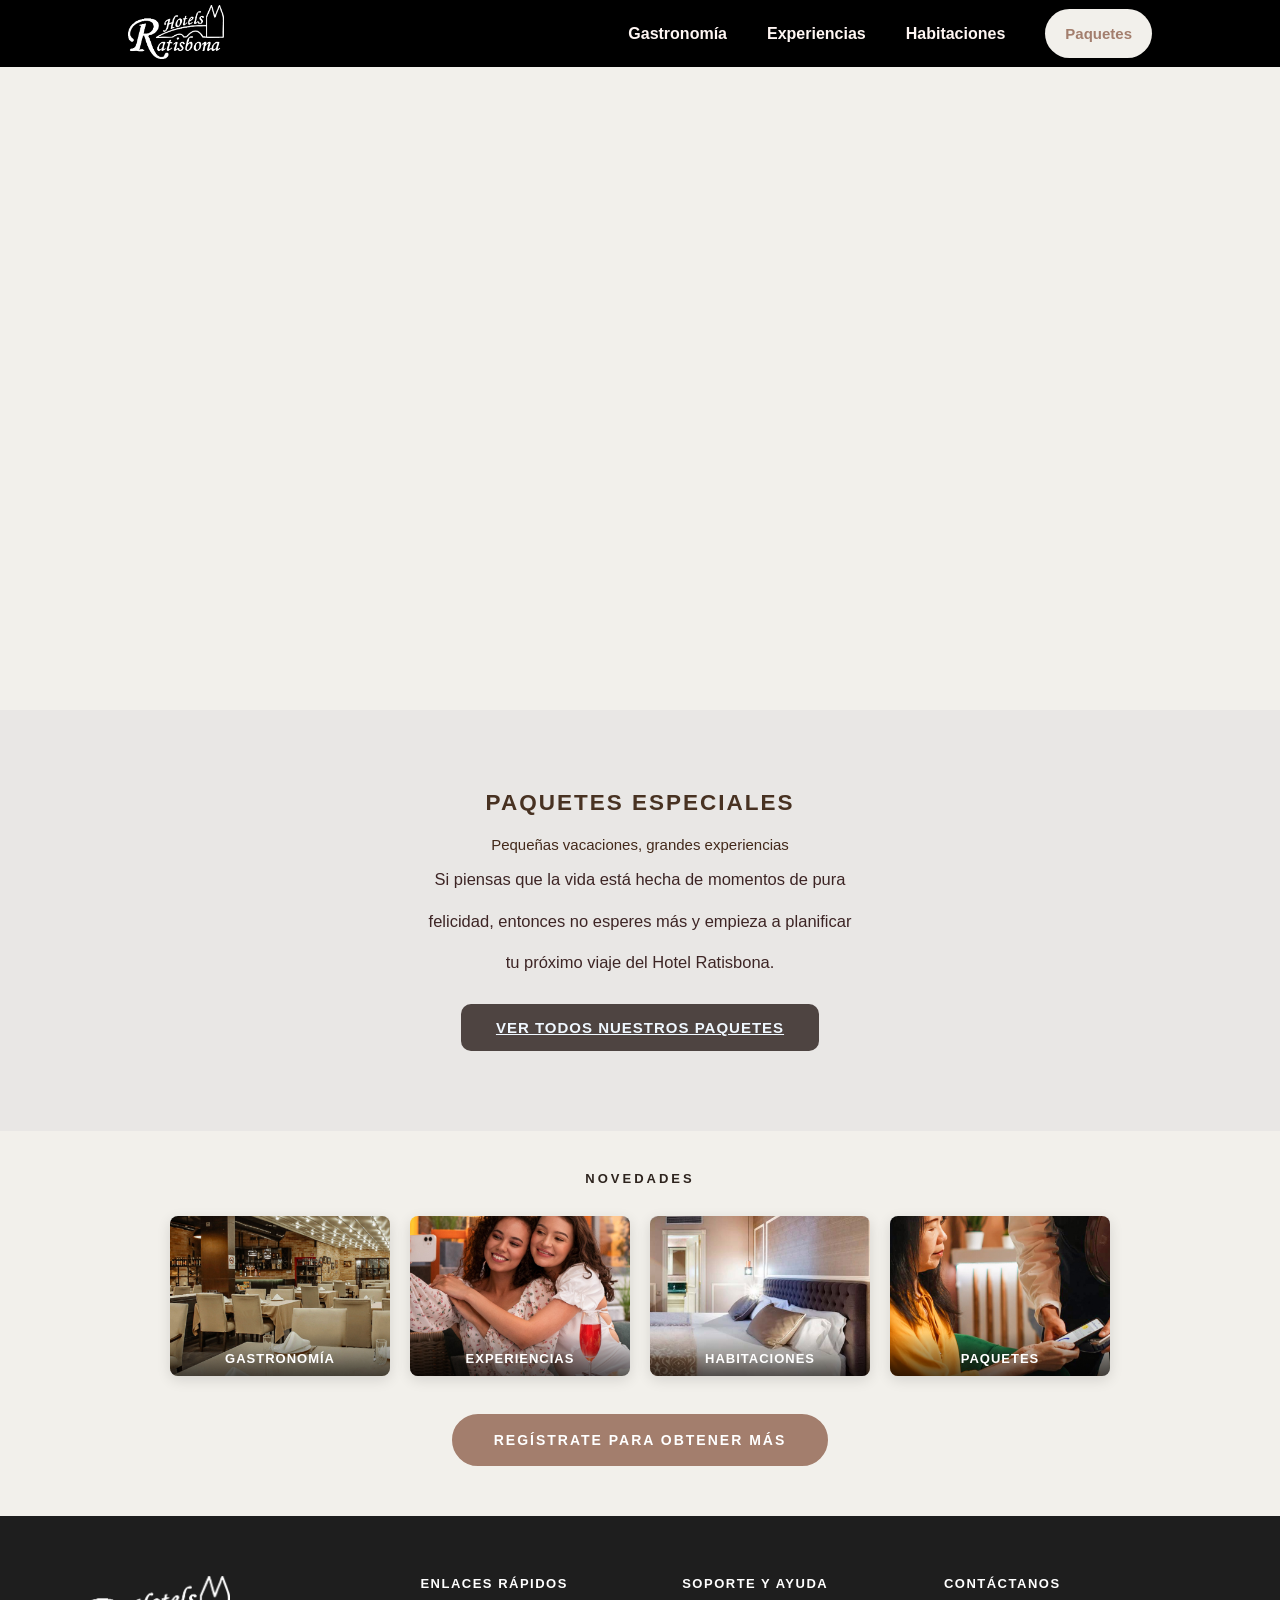
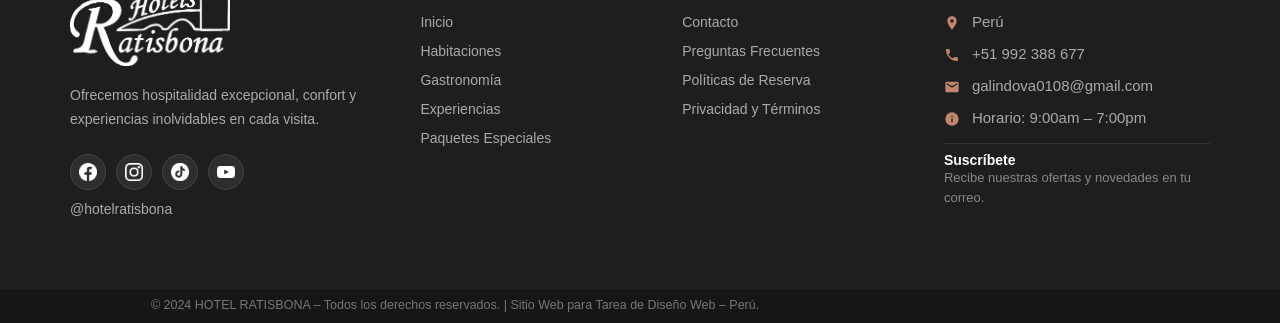
==== Index.html @ d08d3296 "Add files via upload" ====
<!DOCTYPE html>
<html lang="es">
<head>

    <meta charset="UTF-8">
    <meta name="language" content="spanish">
    <meta name="copyright" content="Hotel Ratisbona">
    <meta name="author" content="Valeria Galindo">
    <meta name="audience" content="all">
    <meta name="description" content="Descripción longitud 150">
    <meta name="keywords" content="Hospedaje, Comodidad, Calidez">
    <meta name="robots" content="index, all follow">
    <meta name="category" content="hospedaje">
    <meta name="viewport" content="width=device, initial-scale=1, maxinum-scale=1">
    <link reel="icon" type="image/x-icon" href="imagenes">
    <meta itemprop="telephone" content="992388677">
    <title>Hotel Ratisbona | Inicio</title>
    <link rel="shortcut icon" href="IMG1/icon.jpeg">
    <link rel="stylesheet" href="estilo-web-hotel.css">
    <link rel="stylesheet" href="CSS/bloques-habitaciones.css">
    <link rel="stylesheet" href="CSS/estilo-paquetes-especiales.css">
</head>

<body>
    <header class="header">
        <div class="Logo">
            <a href="Index.html">
                <img src="IMG1/logo02.png" width="20%">
            </a>
        </div>
        <nav>
            <ul class="nav-links">
                <li><a href="gastronomia.html">Gastronomía</a></li>
                <li><a href="experiencias.html">Experiencias</a></li>
                <li><a href="habitaciones.html">Habitaciones</a></li>
            </ul>
        </nav>
        <a class="btn" href="paquetes.html"><button>Paquetes</button></a>
    </header>

    <section>
        <video autoplay loop muted width="100%">
            <source src="VIDEO/videodebanner.mp4" type="video/mp4">
        </video>
    </section>

    <section class="promo-section">
        <div class="content-wrapper">
            <span class="subtitle">PAQUETES ESPECIALES</span>
            <h1>Pequeñas vacaciones, grandes experiencias</h1>
            <p>Si piensas que la vida está hecha de momentos de pura</p>
                <p>felicidad, entonces no esperes más y empieza a planificar</p>
                <p>tu próximo viaje del Hotel Ratisbona.</p>
            <a href="paquetes.html" class="btn-cta">VER TODOS NUESTROS PAQUETES</a>

        </div>
    </section>

    <section class="novedades-section">
        <h4 class="novedades-title">NOVEDADES</h4>
        <div class="novedades-grid">
            <a href="gastronomia.html" class="novedad-item">
                <img src="IMG1/restaurante.jpg" alt="Gastronomía">
                <span>Gastronomía</span>
            </a>
            <a href="experiencias.html" class="novedad-item">
                <img src="IMG1/experiencias.jpg" alt="Experiencias">
                <span>Experiencias</span>
            </a>
            <a href="habitaciones.html" class="novedad-item">
                <img src="IMG1/habitaciones.jpg" alt="Habitaciones">
                <span>Habitaciones</span>
            </a>
            <a href="paquetes.html" class="novedad-item">
                <img src="IMG1/paquetes.jpg" alt="Paquetes">
                <span>Paquetes</span>
            </a>

        </div>

        <!-- Botón de registro -->
        <div class="novedades-cta">
            <a href="formulario/formulario-web.html" class="btn-registro">REGÍSTRATE PARA OBTENER MÁS</a>
        </div>
    </section>

    <footer class="footer">
        <div class="footer-main">
            <!-- Columna 1: Marca -->
            <div class="footer-brand">
                <img src="IMG1/logo02.png" alt="Hotel Ratisbona" class="footer-logo">
                <p>Ofrecemos hospitalidad excepcional, confort y experiencias inolvidables en cada visita.</p>
                <div class="footer-social">
                    <a href="https://www.facebook.com/?locale=es_LA" target="_blank" title="Facebook">
                        <img src="IMG1/img-iconos/facebook.png" alt="Facebook">
                    </a>
                    <a href="https://www.instagram.com/?hl=es" target="_blank" title="Instagram">
                        <img src="IMG1/img-iconos/instagram.png" alt="Instagram">
                    </a>
                    <a href="https://www.tiktok.com/es-419/" target="_blank" title="TikTok">
                        <img src="IMG1/img-iconos/tiktok.png" alt="TikTok">
                    </a>
                    <a href="https://www.youtube.com/" target="_blank" title="YouTube">
                        <img src="IMG1/img-iconos/youtube.png" alt="YouTube">
                    </a>
                </div>
                <p class="footer-social-handle">@hotelratisbona</p>
            </div>

            <!-- Columna 2: Enlaces Rápidos -->
            <div class="footer-col">
                <h4>ENLACES RÁPIDOS</h4>
                <ul>
                    <li><a href="Index.html">Inicio</a></li>
                    <li><a href="habitaciones.html">Habitaciones</a></li>
                    <li><a href="gastronomia.html">Gastronomía</a></li>
                    <li><a href="experiencias.html">Experiencias</a></li>
                    <li><a href="paquetes.html">Paquetes Especiales</a></li>
                </ul>
            </div>

            <!-- Columna 3: Soporte y Ayuda -->
            <div class="footer-col">
                <h4>SOPORTE Y AYUDA</h4>
                <ul>
                    <li><a href="#">Contacto</a></li>
                    <li><a href="#">Preguntas Frecuentes</a></li>
                    <li><a href="#">Políticas de Reserva</a></li>
                    <li><a href="#">Privacidad y Términos</a></li>
                </ul>
            </div>

            <!-- Columna 4: Contáctanos -->
            <div class="footer-contact">
                <h4>CONTÁCTANOS</h4>
                <div class="footer-contact-item">
                    <svg xmlns="http://www.w3.org/2000/svg" width="16" height="16" fill="currentColor" viewBox="0 0 24 24"><path d="M12 2C8.13 2 5 5.13 5 9c0 5.25 7 13 7 13s7-7.75 7-13c0-3.87-3.13-7-7-7zm0 9.5c-1.38 0-2.5-1.12-2.5-2.5s1.12-2.5 2.5-2.5 2.5 1.12 2.5 2.5-1.12 2.5-2.5 2.5z"/></svg>
                    <span>Perú</span>
                </div>
                <div class="footer-contact-item">
                    <svg xmlns="http://www.w3.org/2000/svg" width="16" height="16" fill="currentColor" viewBox="0 0 24 24"><path d="M6.62 10.79a15.053 15.053 0 006.59 6.59l2.2-2.2c.27-.27.67-.36 1.02-.24 1.12.37 2.33.57 3.57.57.55 0 1 .45 1 1V20c0 .55-.45 1-1 1-9.39 0-17-7.61-17-17 0-.55.45-1 1-1h3.5c.55 0 1 .45 1 1 0 1.25.2 2.45.57 3.57.11.35.03.74-.25 1.02l-2.2 2.2z"/></svg>
                    <a href="https://api.whatsapp.com/send?phone=51992388677">+51 992 388 677</a>
                </div>
                <div class="footer-contact-item">
                    <svg xmlns="http://www.w3.org/2000/svg" width="16" height="16" fill="currentColor" viewBox="0 0 24 24"><path d="M20 4H4c-1.1 0-2 .9-2 2v12c0 1.1.9 2 2 2h16c1.1 0 2-.9 2-2V6c0-1.1-.9-2-2-2zm0 4l-8 5-8-5V6l8 5 8-5v2z"/></svg>
                    <a href="mailto:galindova0108@gmail.com">galindova0108@gmail.com</a>
                </div>
                <div class="footer-contact-item">
                    <svg xmlns="http://www.w3.org/2000/svg" width="16" height="16" fill="currentColor" viewBox="0 0 24 24"><path d="M12 2a10 10 0 100 20A10 10 0 0012 2zm1 15h-2v-6h2v6zm0-8h-2V7h2v2z"/></svg>
                    <span>Horario: 9:00am – 7:00pm</span>
                </div>
                <hr class="footer-divider">
                <p class="footer-subscribe-title">Suscríbete</p>
                <p class="footer-subscribe-text">Recibe nuestras ofertas y novedades en tu correo.</p>
            </div>
        </div>

        <div class="footer-bottom">
            <p>© 2024 HOTEL RATISBONA – Todos los derechos reservados. | Sitio Web para Tarea de Diseño Web – Perú.</p>
        </div>
    </footer>

</body>
</html>
---- estilo-web-hotel.css ----
@import url('https://fonts.googleapis.com/css2?family=Nunito:wght@400;800&display=swap');

* {
    box-sizing: border-box;
    margin: 0;
    padding: 0;
    font-family: sans-serif;
    font-size: 15px;
}

body {
    background-color: #f2f0eb;
}

.header {
    background-color: #000000;
    display: flex;
    justify-content: flex-end;
    align-items: center;
    padding: 5px 10%;
}

.header .logo img {
    height: 200px;
    transition: all 0.3s;
    width: auto;
}

.header .logo img:hover {
    transform: scale(1.2);
}

.header .logo {
    cursor: pointer;
    order: 3;
    margin-left: auto;
}

.header .nav-links {
    display: flex;
    list-style: none;
    padding: 0;
    align-items: center;
}

.header .nav-links li {
    display: inline-block;
    padding: 0 20px;
    transition: all 0.3s;
}

.header .nav-links a {
    font-size: 16px;
    font-weight: 600;
    color: #fff6f3;
    text-decoration: none;
    transition: 0.3s;
}

.header .nav-links li:hover {
    transform: translateY(-3px);
}

.header .nav-links a:hover {
    color: #e4c6b7;
}

.header .btn {
    order: 2;
}

.header .btn button {
    margin-left: 20px;
    font-weight: 680;
    color: #a37e6d;
    padding: 16px 20px;
    background: #f2f0eb;
    border-radius: 50px;
    cursor: pointer;
    transition: all 0.3s ease 0s;
    border: none;
}

.header .btn button:hover {
    background: rgb(231, 222, 213);
    color: rgb(70, 50, 38);
    transform: scale(1.1);
}


.footer {
    background-color: #1e1e1e;
    color: #ccc;
    width: 100%;
    font-family: 'Nunito', sans-serif;
}

.footer-main {
    max-width: 1200px;
    margin: 0 auto;
    padding: 60px 30px 40px;
    display: grid;
    grid-template-columns: 1.4fr 1fr 1fr 1.2fr;
    gap: 40px;
}

/* Columna 1: logo + descripción + redes */
.footer-brand .footer-logo {
    width: 160px;
    margin-bottom: 18px;
    display: block;
}

.footer-brand p {
    font-size: 14px;
    color: #aaa;
    line-height: 1.7;
    margin-bottom: 22px;
}

.footer-social {
    display: flex;
    align-items: center;
    gap: 10px;
    flex-wrap: wrap;
}

.footer-social a {
    display: flex;
    align-items: center;
    justify-content: center;
    width: 36px;
    height: 36px;
    border-radius: 50%;
    background: #2e2e2e;
    border: 1px solid #444;
    transition: background 0.3s, border-color 0.3s;
}

.footer-social a:hover {
    background: #bf866b;
    border-color: #bf866b;
}

.footer-social a img {
    width: 18px;
    height: 18px;
    object-fit: contain;
    filter: brightness(0) invert(1);
}

.footer-social-handle {
    font-size: 13px;
    color: #aaa;
    margin-top: 8px;
}

/* Columnas 2 y 3: enlaces */
.footer-col h4 {
    font-size: 13px;
    font-weight: 800;
    letter-spacing: 1.5px;
    text-transform: uppercase;
    color: #ffffff;
    margin-bottom: 22px;
}

.footer-col ul {
    list-style: none;
    padding: 0;
    margin: 0;
}

.footer-col ul li {
    margin-bottom: 12px;
}

.footer-col ul li a {
    font-size: 14px;
    color: #aaa;
    text-decoration: none;
    transition: color 0.2s, padding-left 0.2s;
}

.footer-col ul li a:hover {
    color: #fff;
    padding-left: 4px;
}

/* Columna 4: contacto */
.footer-contact h4 {
    font-size: 13px;
    font-weight: 800;
    letter-spacing: 1.5px;
    text-transform: uppercase;
    color: #ffffff;
    margin-bottom: 22px;
}

.footer-contact-item {
    display: flex;
    align-items: flex-start;
    gap: 12px;
    margin-bottom: 14px;
    font-size: 14px;
    color: #aaa;
}

.footer-contact-item svg {
    flex-shrink: 0;
    margin-top: 2px;
    color: #bf866b;
}

.footer-contact-item a {
    color: #aaa;
    text-decoration: none;
    transition: color 0.2s;
}

.footer-contact-item a:hover {
    color: #fff;
}

.footer-divider {
    border: none;
    border-top: 1px solid #333;
    margin: 16px 0;
}

.footer-subscribe-title {
    font-size: 14px;
    font-weight: 700;
    color: #fff;
    margin-bottom: 6px;
}

.footer-subscribe-text {
    font-size: 13px;
    color: #888;
    line-height: 1.6;
}

/* Barra inferior */
.footer-bottom {
    background-color: #161616;
    padding: 16px 30px;
    display: flex;
    justify-content: space-between;
    align-items: center;
    flex-wrap: wrap;
    gap: 12px;
    max-width: 100%;
}

.footer-bottom p {
    font-size: 12.5px;
    color: #777;
    margin: 0;
    text-align: center;
    flex: 1;
}

.footer-payments {
    display: flex;
    gap: 8px;
    align-items: center;
}

.footer-payments img {
    height: 24px;
    filter: grayscale(30%) brightness(0.9);
    border-radius: 4px;
}

@media (max-width: 991px) {
    .footer-main {
        grid-template-columns: 1fr 1fr;
    }
}

@media (max-width: 600px) {
    .footer-main {
        grid-template-columns: 1fr;
    }
    .footer-bottom {
        flex-direction: column;
        text-align: center;
    }
}

.novedades-section {
    padding: 40px 5% 50px;
    background: #f2f0eb;
}

.novedades-title {
    text-align: center;
    font-size: 13px;
    font-weight: 800;
    letter-spacing: 3px;
    text-transform: uppercase;
    color: #2e241e;
    margin-bottom: 30px;
}

.novedades-grid {
    display: flex;
    justify-content: center;
    gap: 20px;
    flex-wrap: wrap;
}

.novedad-item {
    position: relative;
    display: block;
    overflow: hidden;
    border-radius: 8px;
    box-shadow: 0 4px 14px rgba(0,0,0,0.12);
    transition: transform 0.3s, box-shadow 0.3s;
    text-decoration: none;
}

.novedad-item:hover {
    transform: translateY(-5px);
    box-shadow: 0 8px 24px rgba(0,0,0,0.2);
}

.novedad-item img {
    width: 220px;
    height: 160px;
    object-fit: cover;
    display: block;
    transition: transform 0.4s;
}

.novedad-item:hover img {
    transform: scale(1.05);
}

.novedad-item span {
    position: absolute;
    bottom: 0;
    left: 0;
    right: 0;
    background: linear-gradient(transparent, rgba(0,0,0,0.65));
    color: #fff;
    font-size: 13px;
    font-weight: 700;
    letter-spacing: 1px;
    text-transform: uppercase;
    padding: 18px 12px 10px;
    text-align: center;
}

/* Botón CTA debajo de Novedades */
.novedades-cta {
    text-align: center;
    margin-top: 38px;
}

.btn-registro {
    display: inline-block;
    background-color: #a37e6d;
    color: #fff;
    font-size: 14px;
    font-weight: 800;
    letter-spacing: 2px;
    text-transform: uppercase;
    text-decoration: none;
    padding: 16px 40px;
    border-radius: 50px;
    border: 2px solid #a37e6d;
    transition: all 0.3s ease;
}

.btn-registro:hover {
    background-color: transparent;
    color: #a37e6d;
    transform: translateY(-3px);
    box-shadow: 0 8px 20px rgba(163, 126, 109, 0.3);
}
---- CSS/bloques-habitaciones.css ----
.container {
    display: flex;
    flex-direction: row;
    width: 80%;
    max-width: 1000px;
    box-shadow: 0px 4px 8px rgb(57, 57, 57);
    background-color: white;
    overflow: hidden;
    margin: 20px auto;
}

.image-container {
    flex: 1;
}

.image-container img {
    width: 100%;
    height: auto;
    display: block;
}

.text-container {
    flex: 1;
    padding: 20px;
    display: flex;
    flex-direction: column;
    justify-content: center;
}

.text-container h2 {
    font-size: 2rem;
    color: rgb(40, 40, 40);
    margin-top: 0;
    margin-bottom: 20px;
}

.text-container p {
    font-size: 1rem;
    color: rgb(40, 40, 40);
    line-height: 1.6;
}
---- CSS/estilo-paquetes-especiales.css ----
.promo-section{
    background-color: rgb(233, 231, 229);
    padding: 80px 20px;
    text-align: center;
    display: flex;
    justify-content: center;
    align-items: center;
}

.content-wrapper{
    max-width: 900px;
}

.subtitle{
    display: block;
    color: rgb(72, 50, 34);
    letter-spacing: 2px;
    font-size: 1.5rem;
    margin-bottom: 20px;
    font-weight: 400;
    font-weight: bold;
}

h1{
color: rgb(67, 41, 26);
font-size: 1rem;
font-weight: 400;
margin-bottom: 25px;
line-height: 1.2;

}

p{
    color: rgb(61, 37, 37);
    font-size: 1.1rem;
    line-height: 1.6px;
    margin-bottom: 40px;
    max-width: 850px;
    margin-left: auto;
    margin-right: auto;

}


.btn-cta{
    display: inline-block;
    background-color: rgb(78, 68, 65);
    color: aliceblue;
    padding: 15px 35px;
    font-size: 1rem;
    font-weight: 600;
    letter-spacing: 1px;
    transition: background-color 0.3s ease;
    border-radius: 10px;
}

.btn-cta:hover{
background-color: rgb(25, 19, 16);

}
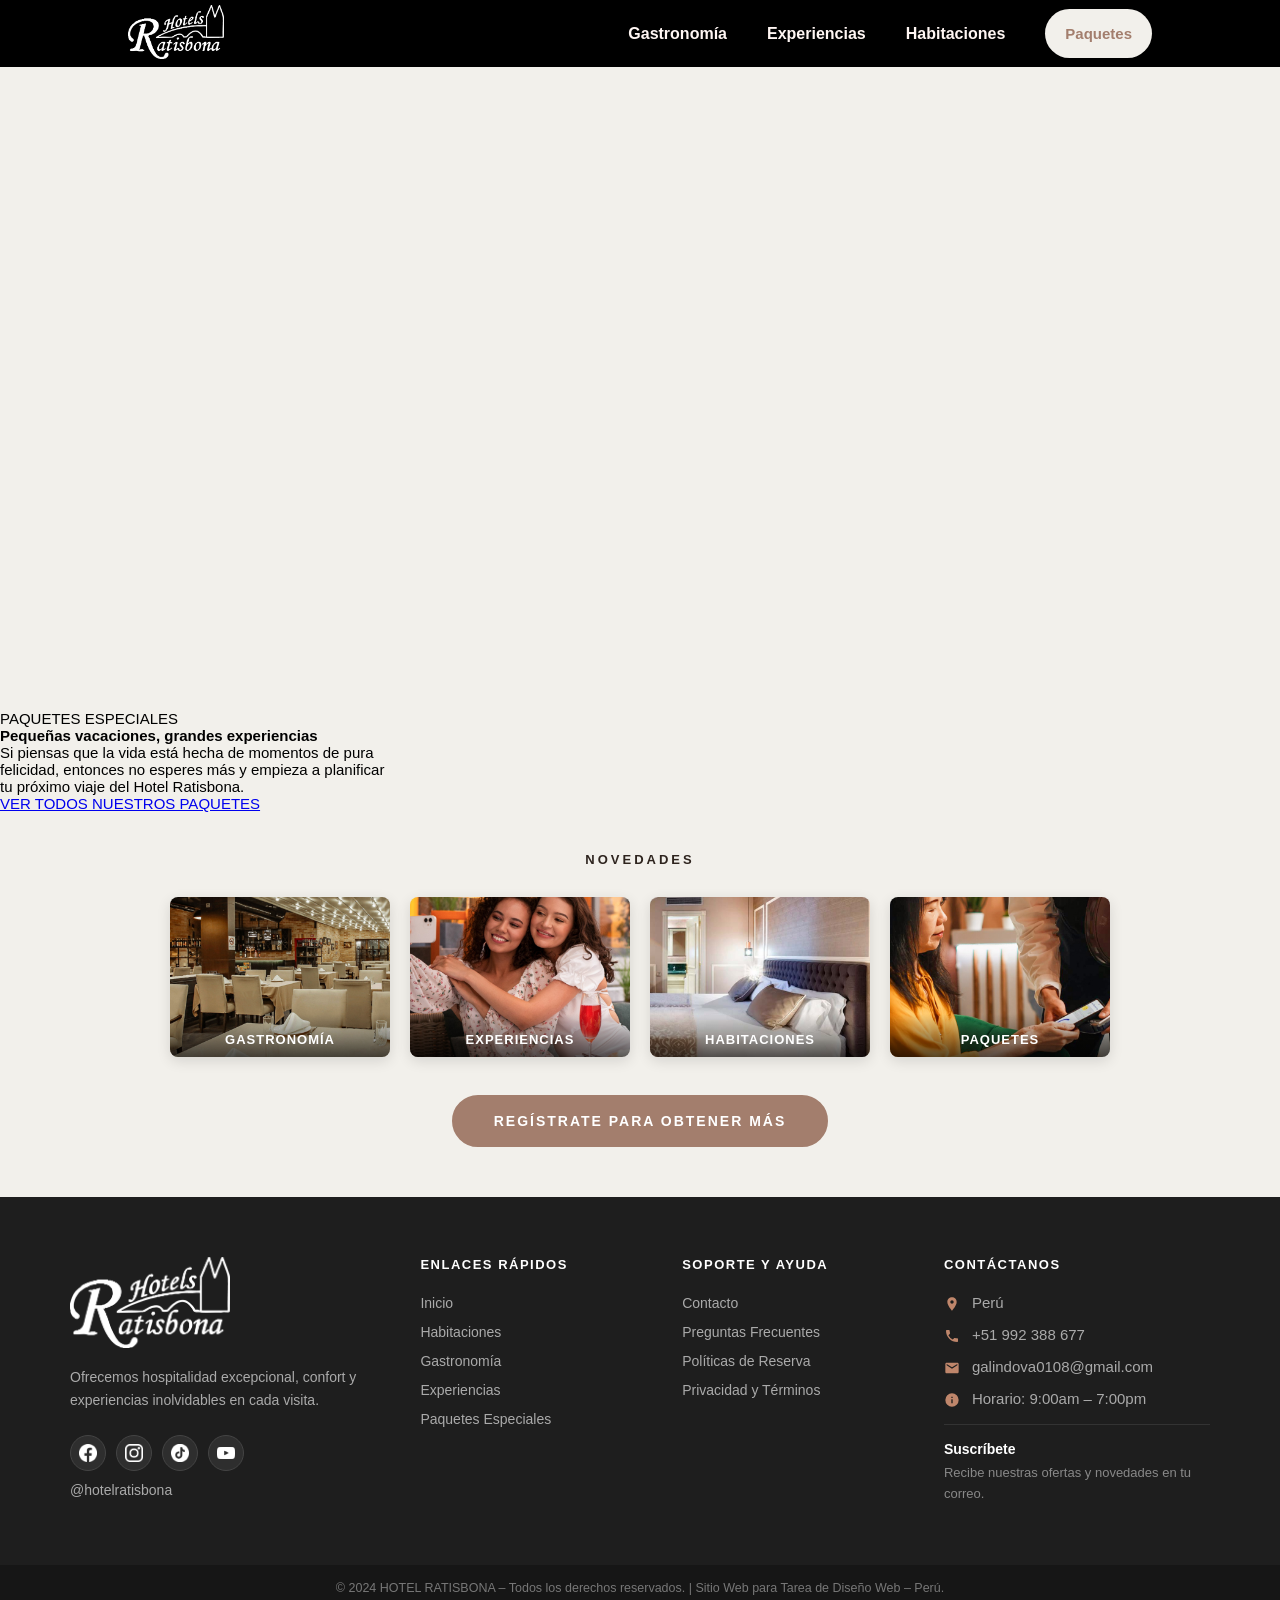
==== commit e83f1b5a: "Update Index.html" ====
--- a/Index.html
+++ b/Index.html
@@ -17,8 +17,7 @@
     <title>Hotel Ratisbona | Inicio</title>
     <link rel="shortcut icon" href="IMG1/icon.jpeg">
     <link rel="stylesheet" href="estilo-web-hotel.css">
-    <link rel="stylesheet" href="CSS/bloques-habitaciones.css">
-    <link rel="stylesheet" href="CSS/estilo-paquetes-especiales.css">
+    
 </head>
 
 <body>
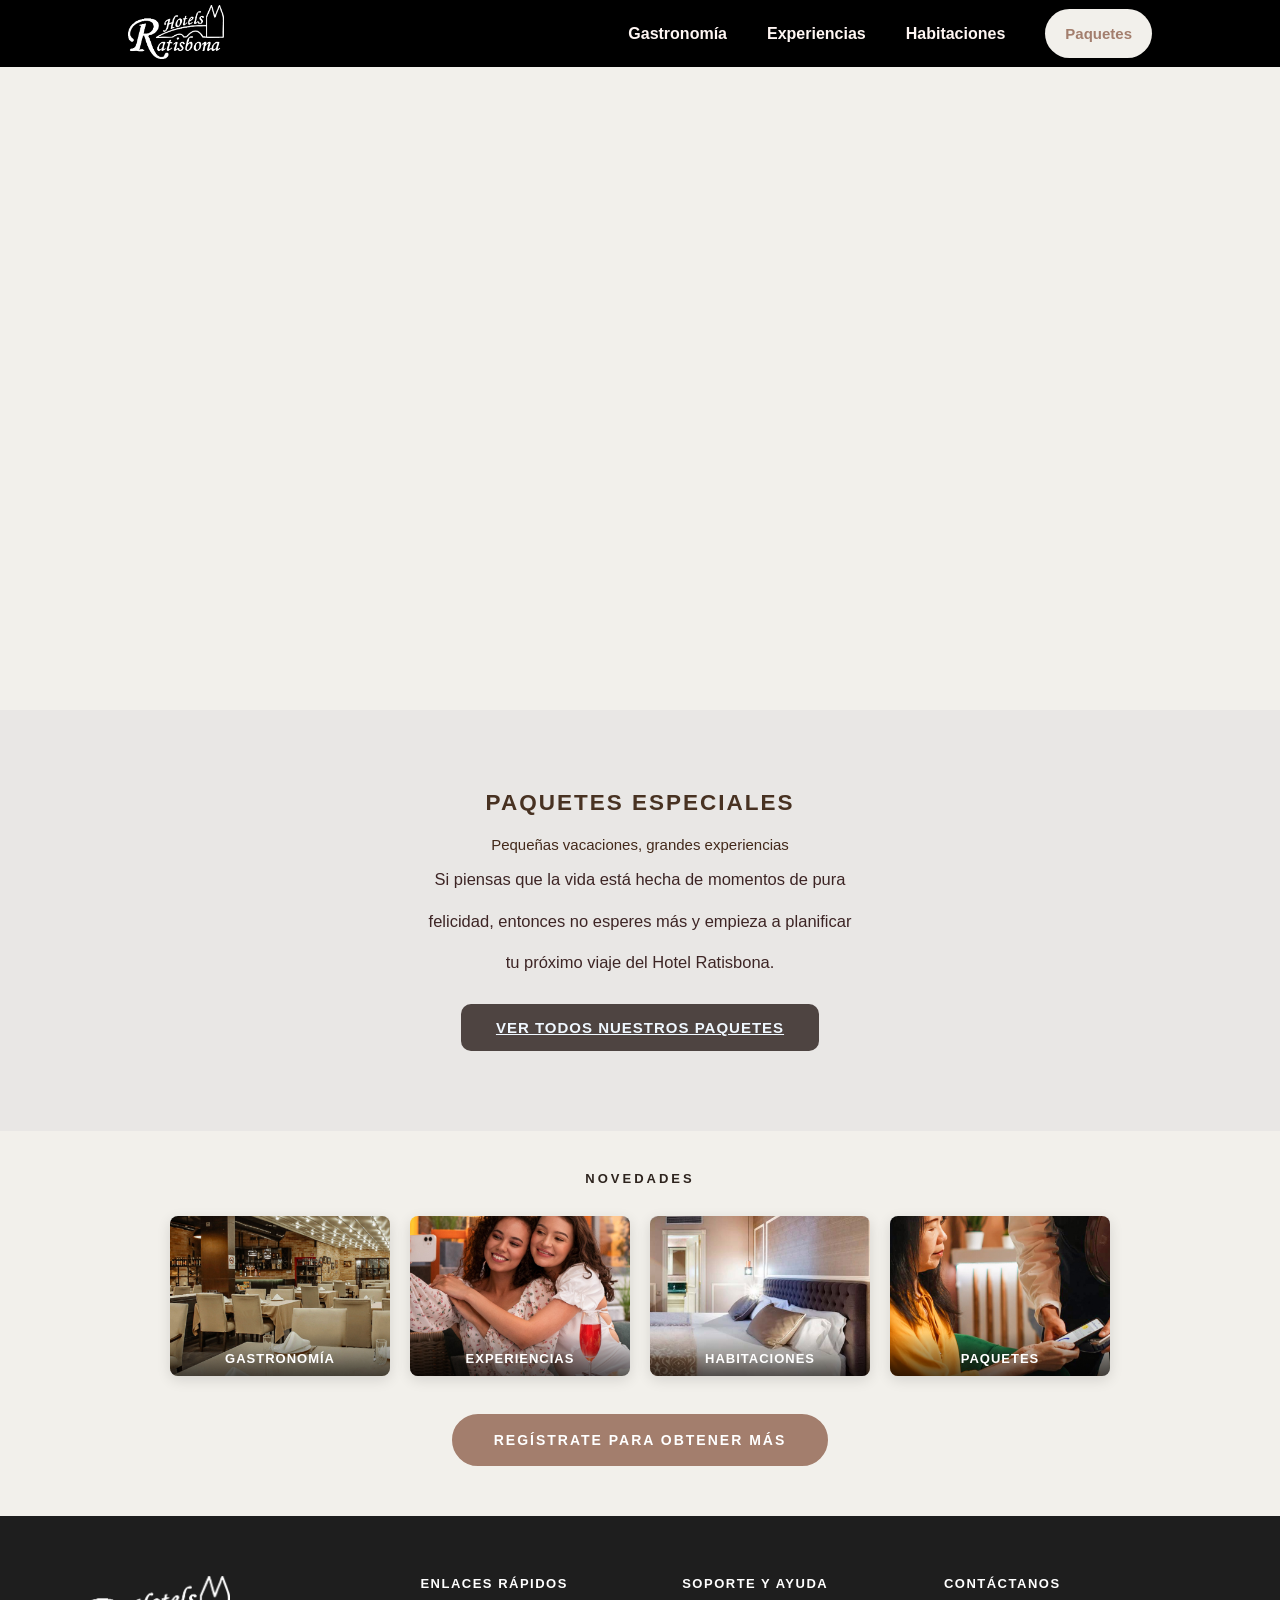
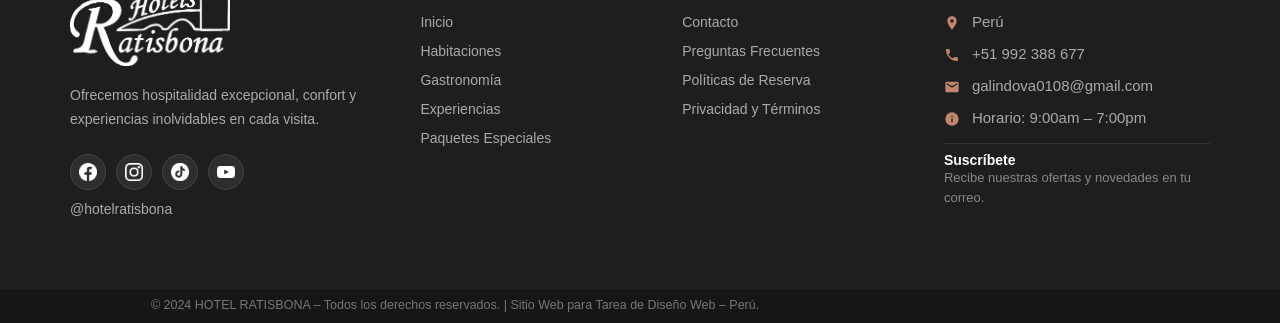
==== commit a9714193: "Add files via upload" ====
--- a/Index.html
+++ b/Index.html
@@ -17,7 +17,8 @@
     <title>Hotel Ratisbona | Inicio</title>
     <link rel="shortcut icon" href="IMG1/icon.jpeg">
     <link rel="stylesheet" href="estilo-web-hotel.css">
-    
+    <link rel="stylesheet" href="CSS/bloques-habitaciones.css">
+    <link rel="stylesheet" href="CSS/estilo-paquetes-especiales.css">
 </head>
 
 <body>
@@ -79,7 +80,7 @@
 
         <!-- Botón de registro -->
         <div class="novedades-cta">
-            <a href="formulario/formulario-web.html" class="btn-registro">REGÍSTRATE PARA OBTENER MÁS</a>
+            <a href="formulario-web.html" class="btn-registro">REGÍSTRATE PARA OBTENER MÁS</a>
         </div>
     </section>
 
--- a/CSS/bloques-habitaciones.css
+++ b/CSS/bloques-habitaciones.css
@@ -0,0 +1,41 @@
+.container {
+    display: flex;
+    flex-direction: row;
+    width: 80%;
+    max-width: 1000px;
+    box-shadow: 0px 4px 8px rgb(57, 57, 57);
+    background-color: white;
+    overflow: hidden;
+    margin: 20px auto;
+}
+
+.image-container {
+    flex: 1;
+}
+
+.image-container img {
+    width: 100%;
+    height: auto;
+    display: block;
+}
+
+.text-container {
+    flex: 1;
+    padding: 20px;
+    display: flex;
+    flex-direction: column;
+    justify-content: center;
+}
+
+.text-container h2 {
+    font-size: 2rem;
+    color: rgb(40, 40, 40);
+    margin-top: 0;
+    margin-bottom: 20px;
+}
+
+.text-container p {
+    font-size: 1rem;
+    color: rgb(40, 40, 40);
+    line-height: 1.6;
+}
--- a/CSS/estilo-paquetes-especiales.css
+++ b/CSS/estilo-paquetes-especiales.css
@@ -0,0 +1,60 @@
+.promo-section{
+    background-color: rgb(233, 231, 229);
+    padding: 80px 20px;
+    text-align: center;
+    display: flex;
+    justify-content: center;
+    align-items: center;
+}
+
+.content-wrapper{
+    max-width: 900px;
+}
+
+.subtitle{
+    display: block;
+    color: rgb(72, 50, 34);
+    letter-spacing: 2px;
+    font-size: 1.5rem;
+    margin-bottom: 20px;
+    font-weight: 400;
+    font-weight: bold;
+}
+
+h1{
+color: rgb(67, 41, 26);
+font-size: 1rem;
+font-weight: 400;
+margin-bottom: 25px;
+line-height: 1.2;
+
+}
+
+p{
+    color: rgb(61, 37, 37);
+    font-size: 1.1rem;
+    line-height: 1.6px;
+    margin-bottom: 40px;
+    max-width: 850px;
+    margin-left: auto;
+    margin-right: auto;
+
+}
+
+
+.btn-cta{
+    display: inline-block;
+    background-color: rgb(78, 68, 65);
+    color: aliceblue;
+    padding: 15px 35px;
+    font-size: 1rem;
+    font-weight: 600;
+    letter-spacing: 1px;
+    transition: background-color 0.3s ease;
+    border-radius: 10px;
+}
+
+.btn-cta:hover{
+background-color: rgb(25, 19, 16);
+
+}
